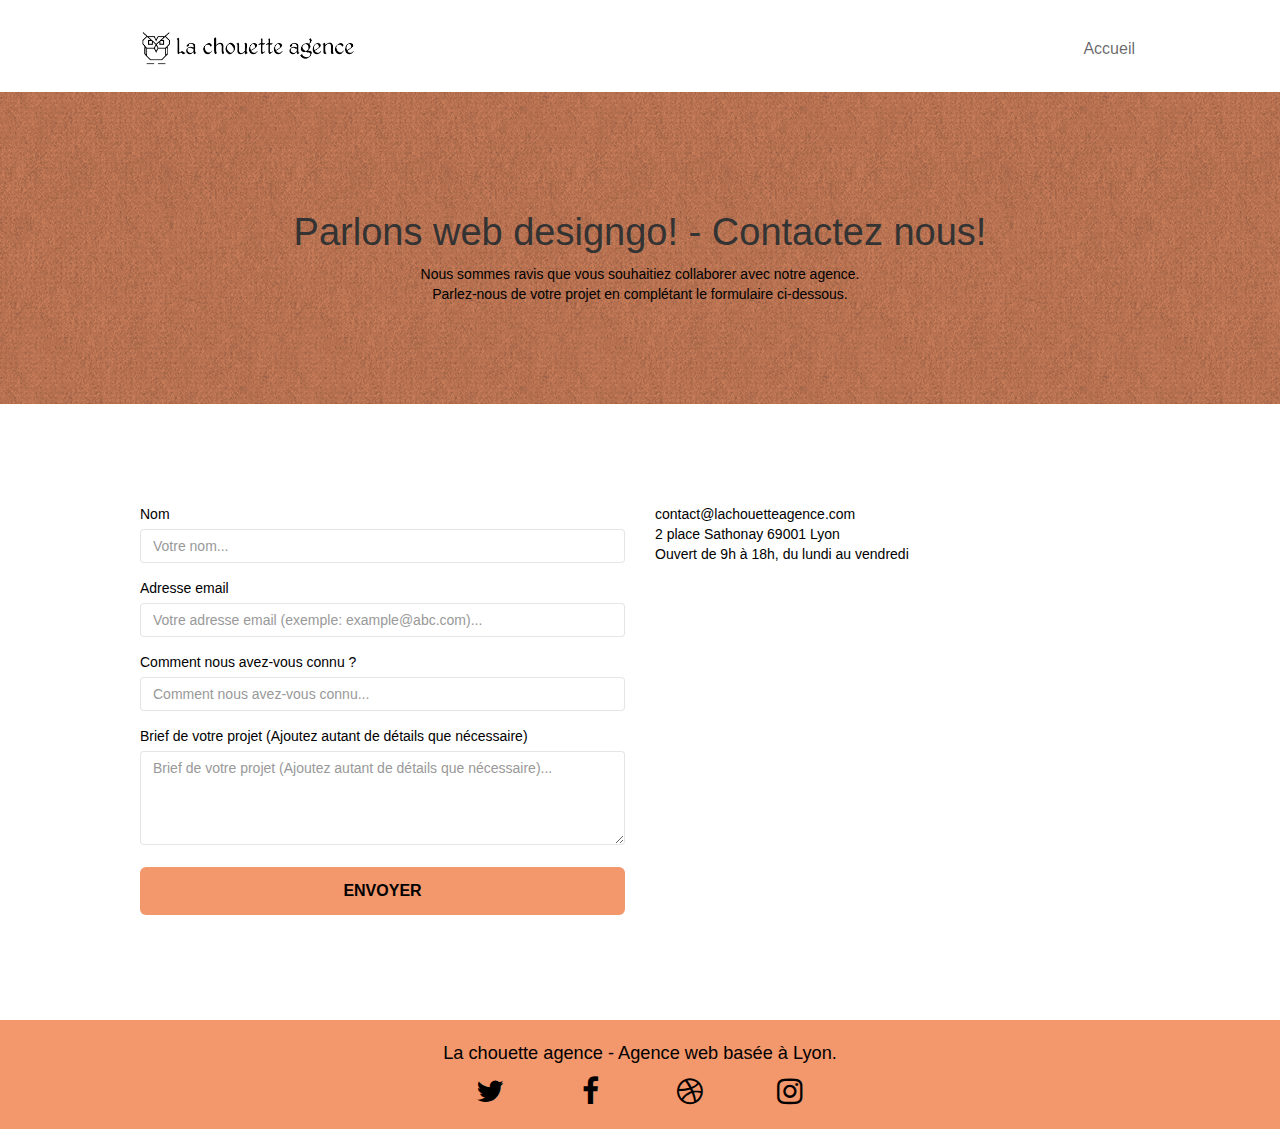
==== contact.html @ 083c74f4 "Fin du projet" ====
<!doctype html>
<html lang="fr">
<head>
    <meta charset="utf-8">
    <meta name="keywords" content="">
    <meta name="description" content="">
    <meta name="viewport" content="width=device-width, initial-scale=1.0, viewport-fit=cover">
		<link rel="shortcut icon" type="image/jpg" href="favicon.jpg">

		<meta name="keywords" content="Agence Web Design Lyon, Web Design Lyon, Conseil design, Créer son site Internet, Design site web, La chouette Agence, La Chouette Agence Web Design Lyon, Trouver une agence web design Lyon, Meilleur agence web design Lyon, Contacter la Chouette Agence">
		
    <meta name="description" content="Contactez la Chouette agence qui est une agence Web Design basée à Lyon, idéal pour créer son site Internet à l'aide de nos professionels">
    
	<link rel="stylesheet" type="text/css" href="./css/bootstrap.min.css">
	<link rel="stylesheet" type="text/css" href="style.min.css">
	<link rel="stylesheet" type="text/css" href="./css/font-awesome.min.css">
	<link rel="stylesheet" type="text/css" href="./css/et-line.min.css">
	<link rel="canonical" href="https://godwin-sys-php.github.io/la-chouette-agence/contact.html" />

	<meta name="robots" content="index, follow">
	
    
	<script src="./js/jquery-2.1.0.min.js" defer></script>
	<script src="./js/bootstrap.min.js" defer></script>
	<script src="./js/blocs.min.js" defer></script>
	<script src="./js/jqBootstrapValidation.min.js" defer></script>
	<script src="./js/formHandler.min.js" defer></script>
  <title>Contact - La Chouette Agence</title>

    
<!-- Analytics -->
 
<!-- Analytics END -->
    
</head>
<body>
<!-- Principal conteneur -->
<main class="page-container" role="main">
    
<!-- bloc-0 -->
<header class="bloc bgc-white l-bloc " id="bloc-0" role="banner">
	<div class="container bloc-sm">
		<nav class="navbar row" role="navigation">
			<div class="navbar-header">
				<a class="navbar-brand" href="index.html"><img src="img/la-chouette-agence.png" alt="Logo de la chouette agence" height="40" /></a>
				<button id="nav-toggle" type="button" class="ui-navbar-toggle navbar-toggle" data-toggle="collapse" data-target=".navbar-1">
					<span class="sr-only">Toggle navigation</span><span class="icon-bar"></span><span class="icon-bar"></span><span class="icon-bar"></span>
				</button>
			</div>
			<div class="collapse navbar-collapse navbar-1 special-dropdown-nav">
				<ul class="site-navigation nav navbar-nav">
					<li class="link">
						<a href="index.html">Accueil</a>
					</li>
				</ul>
			</div>
		</nav>
	</div>
</header>
<!-- bloc-0 END -->

<!-- bloc-6 -->
<section class="bloc bg-dots-bg bg-repeat bgc-atomic-tangerine d-bloc bloc-bg-texture texture-paper" id="bloc-6" role="article">
	<div class="container bloc-lg">
		<div class="row">
			<div class="col-sm-12">
				<h1 class="text-center hero-bloc-text">
					Parlons web designgo! - Contactez nous!
				</h1>
				<p class="text-center mg-lg tc-black tight-width-whitespace">
					Nous sommes ravis que vous souhaitiez collaborer avec notre agence.<br>
					Parlez-nous de votre projet en complétant le formulaire ci-dessous.
				</p>
			</div>
		</div>
	</div>
</section>
<noscript><div class="alert alert-danger" role="alert">
  Ce site serait meilleur si vous activez le JavaScript ou mettez votre navigateur à jour
</div></noscript>
<!-- bloc-6 END -->

<!-- bloc-7 -->
<section class="bloc bgc-white l-bloc" id="bloc-7" role="article">
	<div class="container bloc-lg">
		<div class="row">
			<article class="col-sm-6">
				<form id="form_1" novalidate success-msg="Your message has been sent." fail-msg="Désolé, il semble que notre serveur de messagerie ne répond pas, pardon pour la gêne occasionnée!">
					<div class="form-group">
						<label for="name">
							Nom
						</label>
						<input id="name" placeholder="Votre nom..." aria-label="Entrez votre nom" aria-describedby="btnSubmit" class="form-control" required />
					</div>
					<div class="form-group">
						<label for="email">
							Adresse email
						</label>
						<input id="email" class="form-control" type="email" placeholder="Votre adresse email (exemple: example@abc.com)..." aria-describedby="btnSubmit" aria-label="Entrez votre adresse email" required />
					</div>
					<div class="form-group">
						<label for="input_504">
							Comment nous avez-vous connu ?
						</label>
						<input class="form-control" type="text" placeholder="Comment nous avez-vous connu..." aria-describedby="btnSubmit" aria-label="Comment nous avez-vous connu?" required id="input_504" />
					</div>
					<div class="form-group">
						<label for="message">
							Brief de votre projet (Ajoutez autant de détails que nécessaire)<br>
						</label><textarea id="message" class="form-control" rows="4" cols="50" aria-describedby="btnSubmit" placeholder="Brief de votre projet (Ajoutez autant de détails que nécessaire)..." aria-label="Brief de votre projet (Ajoutez autant de détails que nécessaire)" required></textarea>
					</div> 
					<button class="bloc-button btn btn-lg btn-block cta-hero btn-submit" type="submit" id="btnSubmit">
						Envoyer
					</button>
				</form>
			</article>
			<aside class="col-sm-6">
				<p>
					contact@lachouetteagence.com<br>2 place Sathonay 69001 Lyon<br>Ouvert de 9h à 18h, du lundi au vendredi<br>
				</p>
			</aside>
		</div>
	</div>
</section>
<!-- bloc-7 END -->

<!-- ScrollToTop Button -->
<a class="bloc-button btn btn-d scrollToTop" onclick="scrollToTarget('1')"><span class="fa fa-chevron-up"></span></a>
<!-- ScrollToTop Button END-->


<!-- Footer - bloc-8 -->
<footer class="bloc bgc-atomic-tangerine d-bloc" id="bloc-8" role="contentinfo">
	<div class="container bloc-sm">
		<div class="row">
			<div class="col-sm-12">
				<p class="text-center black">
					La chouette agence - Agence web basée à Lyon.<br>
				</p>
				<div class="row row-no-gutters social">
					<div class="col-sm-3">
						<div class="text-center">
							<a class="social" href="index.html"><span class="fa fa-twitter icon-md"></span></a>
						</div>
					</div>
					<div class="col-sm-3">
						<div class="text-center">
							<a class="social" href="index.html"><span class="fa fa-facebook icon-md"></span></a>
						</div>
					</div>
					<div class="col-sm-3">
						<div class="text-center">
							<a class="social" href="index.html"><span class="fa fa-dribbble icon-md"></span></a>
						</div>
					</div>
					<div class="col-sm-3">
						<div class="text-center">
							<a class="social" href="index.html"><span class="fa fa-instagram icon-md"></span></a>
						</div>
					</div>
				</div>
			</div>
		</div>
	</div>
</footer>
<!-- Footer - bloc-8 END -->

</main>
<!-- Principal conteneur END -->
    

</body>
</html>
---- style.min.css ----
.toChange{font-size:120%}.toChange2{font-size:105%}.toChange3{font-size:105%}.bold{font-weight:700}footer{font-size:130%;color:#000}body{margin:0;padding:0;background:#fff;overflow-x:hidden;-webkit-font-smoothing:antialiased;-moz-osx-font-smoothing:grayscale}.link{transition:all .5s ease-in-out}.link:hover{background-color:#f3976c}a,button{transition:all .3s ease-in-out;outline:0!important}a:hover{text-decoration:none;cursor:pointer}#page-loading-blocs-notifaction{position:fixed;top:0;bottom:0;width:100%;z-index:100000;background:#fff url(img/pageload-spinner.gif) no-repeat center center}.bloc{width:100%;clear:both;background:50% 50% no-repeat;padding:0 50px;-webkit-background-size:cover;-moz-background-size:cover;-o-background-size:cover;background-size:cover;position:relative}.bloc .container{padding-left:0;padding-right:0}.bloc-lg{padding:100px 50px}.bloc-md{padding:50px}.bloc-sm{padding:20px 50px}.bg-b-edge,.bg-bl-edge,.bg-br-edge,.bg-center,.bg-l-edge,.bg-r-edge,.bg-repeat,.bg-t-edge,.bg-tl-edge,.bg-tr-edge{-webkit-background-size:auto!important;-moz-background-size:auto!important;-o-background-size:auto!important;background-size:auto!important}.bg-repeat{background:repeat}.bg-t-edge{background:top no-repeat}.bloc-bg-texture::before{content:"";background-size:2px 2px;position:absolute;top:0;bottom:0;left:0;right:0}.texture-paper::before{background:url(img/texture-paper.png);background-size:280px 280px}.b-parallax{background-attachment:fixed}.d-bloc{color:#000}.d-bloc button:hover{color:rgba(255,255,255,.9)}.d-bloc .icon-round,.d-bloc .icon-rounded,.d-bloc .icon-semi-rounded-a,.d-bloc .icon-semi-rounded-b,.d-bloc .icon-square{border-color:rgba(255,255,255,.9)}.d-bloc .divider-h span{border-color:rgba(255,255,255,.2)}.d-bloc .a-btn,.d-bloc .navbar a,.d-bloc .navbar-brand,.d-bloc a .icon-lg,.d-bloc a .icon-md,.d-bloc a .icon-sm,.d-bloc a .icon-xl,.d-bloc h1 a,.d-bloc h2 a,.d-bloc h3 a,.d-bloc h4 a,.d-bloc h5 a,.d-bloc h6 a,.d-bloc p a{color:#000}.d-bloc .a-btn:hover,.d-bloc .navbar a:hover,.d-bloc .navbar-brand:hover,.d-bloc a:hover .icon-lg,.d-bloc a:hover .icon-md,.d-bloc a:hover .icon-sm,.d-bloc a:hover .icon-xl,.d-bloc h1 a:hover,.d-bloc h2 a:hover,.d-bloc h3 a:hover,.d-bloc h4 a:hover,.d-bloc h5 a:hover,.d-bloc h6 a:hover,.d-bloc p a:hover{color:#fff}.d-bloc .navbar-toggle .icon-bar{background:#fff}.d-bloc .btn-wire,.d-bloc .btn-wire:hover{color:#fff;border-color:#fff}.d-bloc .panel{color:rgba(0,0,0,.5)}.d-bloc .panel button:hover{color:rgba(0,0,0,.7)}.d-bloc .panel icon{border-color:rgba(0,0,0,.7)}.d-bloc .panel .divider-h span{border-color:rgba(0,0,0,.1)}.d-bloc .panel .a-btn{color:rgba(0,0,0,.6)}.d-bloc .panel .a-btn:hover{color:#000}.d-bloc .panel .btn-wire,.d-bloc .panel .btn-wire:hover{color:rgba(0,0,0,.7);border-color:rgba(0,0,0,.3)}.d-bloc .panel,.l-bloc{color:rgba(0,0,0,.5)}.d-bloc .panel button:hover,.l-bloc button:hover{color:rgba(0,0,0,.7)}.l-bloc .icon-round,.l-bloc .icon-rounded,.l-bloc .icon-semi-rounded-a,.l-bloc .icon-semi-rounded-b,.l-bloc .icon-square{border-color:rgba(0,0,0,.7)}.d-bloc .panel .divider-h span,.l-bloc .divider-h span{border-color:rgba(0,0,0,.1)}.d-bloc .panel .a-btn,.l-bloc .a-btn,.l-bloc .navbar a,.l-bloc .navbar-brand,.l-bloc a .icon-lg,.l-bloc a .icon-md,.l-bloc a .icon-sm,.l-bloc a .icon-xl,.l-bloc h1 a,.l-bloc h2 a,.l-bloc h3 a,.l-bloc h4 a,.l-bloc h5 a,.l-bloc h6 a,.l-bloc p a{color:rgba(0,0,0,.6)}.d-bloc .panel .a-btn:hover,.l-bloc .a-btn:hover,.l-bloc .navbar a:hover,.l-bloc .navbar-brand:hover,.l-bloc a:hover .icon-lg,.l-bloc a:hover .icon-md,.l-bloc a:hover .icon-sm,.l-bloc a:hover .icon-xl,.l-bloc h1 a:hover,.l-bloc h2 a:hover,.l-bloc h3 a:hover,.l-bloc h4 a:hover,.l-bloc h5 a:hover,.l-bloc h6 a:hover,.l-bloc p a:hover{color:#000}.l-bloc .navbar-toggle .icon-bar{color:rgba(0,0,0,.6)}.d-bloc .panel .btn-wire,.d-bloc .panel .btn-wire:hover,.l-bloc .btn-wire,.l-bloc .btn-wire:hover{color:rgba(0,0,0,.7);border-color:rgba(0,0,0,.3)}.voffset{margin-top:30px}.voffset-lg{margin-top:80px}.row-no-gutters{margin-right:0;margin-left:0}.row.row-no-gutters>[class*=" col-"],.row.row-no-gutters>[class^=col-]{padding-right:0;padding-left:0}#bloc-1-hero h1{font-size:32px}.navbar{margin-bottom:0;z-index:1}.navbar-brand{height:auto;padding:3px 15px;font-size:25px;font-weight:400;font-weight:600;line-height:44px}.navbar-brand img{max-height:200px;margin:0 5px 0 0;display:inline}.navbar-brand img[src$=svg]{min-width:100px}.nav-center .navbar-brand img{margin:0}.navbar .nav{padding-top:2px;margin-right:-16px;float:right;z-index:1}.nav>li{float:left;margin-top:4px;font-size:16px}.navbar-nav .open .dropdown-menu>li>a{text-align:inherit}.nav>li a:focus,.nav>li a:hover{background:0 0}.navbar-toggle{margin:10px 10px 0 0;border:0}.navbar-toggle:hover{background:0 0!important}.navbar-toggle .icon-bar{background-color:rgba(0,0,0,.5);width:26px}.nav-invert .navbar .nav{float:left}.nav-invert .navbar-brand,.nav-invert .navbar-header{float:right;position:relative;z-index:2}@media (min-width:768px){.site-navigation{position:absolute;top:50%;right:20px;transform:translate(0,-50%);-webkit-transform:translateY(-50%)}.nav>li .dropdown-menu a,.nav>li .dropdown-menu a:hover{color:#484848}.nav-invert .site-navigation{left:0;right:0}.nav-center{text-align:center}.nav-center .navbar-header{width:100%}.nav-center .nav>li,.nav-center .navbar-brand,.nav-center .navbar-header{float:none;display:inline-block}.nav-center .site-navigation{position:relative;width:100%;right:0;margin-right:0;margin-top:20px}.nav-center.mini-nav .navbar-toggle{float:none;margin:10px auto 0}}.nav>li>.dropdown a{background:0 0!important;display:block;padding:14px 15px}nav .caret{margin:0 5px}.dropdown-menu .dropdown-menu{top:-8px;left:100%}.dropdown-menu .dropmenu-flow-right{top:100%;left:0;margin-left:-1px;border-top-left-radius:0;border-top-right-radius:0}.dropdown-menu .dropdown span{border:4px solid #000;border-top-color:transparent;border-right-color:transparent;border-bottom-color:transparent;margin:6px -5px 0 0!important;float:right}.mg-md{margin-top:10px;margin-bottom:20px}.mg-lg{margin-top:10px;margin-bottom:40px}.btn{margin:0 5px 5px 0;color:#000}.btn.pull-right{margin:0 0 5px 5px}.btn-d,.btn-d:focus,.btn-d:hover{color:#fff;background:rgba(0,0,0,.3)}button{outline:0!important}.btn-rd{border-radius:40px}.btn-clean{border:1px solid rgba(0,0,0,.08);border-bottom-color:rgba(0,0,0,.1);text-shadow:0 1px 0 rgba(0,0,1,.1);box-shadow:0 1px 3px rgba(0,0,1,.25),inset 0 1px 0 0 rgba(255,255,255,.15)}.icon-md{font-size:30px!important}.icon-lg{font-size:60px!important}.sm-shadow{text-shadow:0 1px 2px rgba(0,0,0,.3)}.panel-sq,.panel-sq .panel-footer,.panel-sq .panel-heading{border-radius:0}.panel-rd{border-radius:30px}.panel-rd .panel-heading{border-radius:29px 29px 0 0}.panel-rd .panel-footer{border-radius:0 0 29px 29px}.form-control{border-color:rgba(0,0,0,.1);box-shadow:none}.scrollToTop{width:40px;height:40px;position:fixed;bottom:20px;right:20px;opacity:0;z-index:500;transition:all .3s ease-in-out}.scrollToTop span{margin-top:6px}.showScrollTop{font-size:14px;opacity:1}a[data-lightbox]{position:relative;display:block;text-align:center}a[data-lightbox]:hover::before{content:"+";font-family:HelveticaNeue-Light,"Helvetica Neue Light","Helvetica Neue",Helvetica,Arial;font-size:32px;width:50px;height:50px;margin-left:-25px;border-radius:50%;background:rgba(0,0,0,.6);color:#fff;font-weight:100;z-index:1;position:absolute;top:50%;transform:translateY(-50%);-webkit-transform:translateY(-50%)}a[data-lightbox]:hover img{opacity:.6;-webkit-animation-fill-mode:none;animation-fill-mode:none}#lightbox-modal{display:flex;align-items:center}#lightbox-modal .modal-dialog{width:90%;max-width:900px;margin:0 auto 0}#lightbox-modal .modal-dialog img{max-height:90vh;margin:0 auto}.lightbox-caption{padding:20px;color:#fff;background:rgba(0,0,0,.5);position:absolute;left:15px;right:15px;bottom:5px}.close-lightbox{color:#fff;font-size:30px;position:absolute;top:20px;right:20px;z-index:20;background:rgba(0,0,0,.5);border:none;line-height:30px;padding:0 9px 5px;opacity:.3}.close-lightbox:hover,.next-lightbox:hover,.prev-lightbox:hover{opacity:1;color:#fff}.next-lightbox,.prev-lightbox{font-size:20px;color:rgba(255,255,255,.9);background:rgba(0,0,0,.5);transition:all .2s ease-in-out;position:absolute;top:45%;z-index:1;opacity:.4}.next-lightbox{padding:6px 8px 1px 13px;right:25px}.prev-lightbox{padding:6px 13px 1px 10px;left:25px}.snapshot-lb .modal-body{padding-bottom:45px}.snapshot-lb .lightbox-caption{padding:0;color:rgba(0,0,0,.5);background:0 0}.btn,a,h1,h2,h3,h4,h5,h6,label,p{font-family:helvetica;font-weight:400;color:#000}.container{max-width:1000px}.hero-bloc-text{font-size:38px}.hero-bloc-text-sub{font-size:36px}.statement-bloc-text{line-height:26px;font-style:italic;font-size:20px;text-align:center;font-weight:lighter;max-width:520px;margin:auto auto auto auto}.tight-width-whitespace{max-width:600px;margin:auto auto auto auto}.h1{font-size:20px;font-family:"Open Sans"}.cta-hero{margin-top:22px;color:#000;text-transform:uppercase;padding:12px 28px 12px 28px;font-size:16px;font-weight:700}.social{max-width:400px;margin:auto auto auto auto}h2{font-size:22px;line-height:1.4em}h3{font-size:15px;text-transform:uppercase;font-weight:700;color:#333!important}.med-width-whitespace{max-width:800px;margin:auto auto auto auto;box-shadow:0 0 0 #000}h1{color:#333!important}h4{color:#333!important}.icons{margin-bottom:14px;margin-top:24px}.white{color:#fff!important}.portfolio-thumb{margin-bottom:24px}.portfolio-row{margin-bottom:44px;margin-top:50px}.avatar{box-shadow:0 4px 9px rgba(0,0,0,.3)}.black-background{background-color:rgba(165,147,99,.7);padding:40px 40px 40px 40px}.bold-link{font-weight:900;text-decoration:underline!important}.bgc-white{background-color:#fff}.bgc-dark-slate-blue{background-color:#364577}.bgc-atomic-tangerine{background-color:#f3976c}.tc-white{color:#f3976c!important}.btn-atomic-tangerine{background:#f3976c;color:#000}.btn-atomic-tangerine:hover{background:#000;color:#f3976c}.btn-submit{background:#f3976c;color:#000}.btn-submit:hover{background:#000;color:#f3976c!important}.ltc-white{color:#fff!important}.ltc-white:hover{color:#ccc!important}.ltc-atomic-tangerine{color:#f3976c!important}.ltc-atomic-tangerine:hover{color:#c27956!important}.icon-dark-slate-blue{color:#364577!important;border-color:#364577!important}.bg-dots-bg{background-image:url(img/dots-bg.png)}.bg-lines-h2-bg{background-image:url(img/lines-h2-bg.png)}.bg-banniere{background-image:url(img/la-chouette-agence-banniere.jpg)}.bg-presentation{background-image: url("img/image-de-presentation.jpg");}@media (max-width:1024px){.bloc{padding-left:20px;padding-right:20px}.bloc-tile-2.full-width-bloc .container,.bloc-tile-3.full-width-bloc .container,.bloc-tile-4.full-width-bloc .container,.bloc.full-width-bloc{padding-left:0;padding-right:0}}@media (max-width:992px) and (min-width:768px){.navbar .nav{max-width:80%}.nav-center.navbar .nav{max-width:100%}}@media only screen and (min-device-width:768px) and (max-device-width:1024px) and (orientation:landscape){.b-parallax{background-attachment:scroll}}@media only screen and (min-device-width:1024px) and (max-device-width:1366px) and (-webkit-min-device-pixel-ratio:1.5){.b-parallax{background-attachment:scroll}}@media (max-width:991px){.container{width:100%}.b-parallax{background-attachment:scroll}#hero-bloc,.page-container{overflow-x:hidden;position:relative}.bloc{padding-left:constant(safe-area-inset-left);padding-right:constant(safe-area-inset-right)}.bloc-group,.bloc-group .bloc{display:block;width:100%}.bloc-fill-screen .fill-bloc-bottom-edge,.bloc-fill-screen .fill-bloc-top-edge{padding:0 20px;padding-left:constant(safe-area-inset-left);padding-right:constant(safe-area-inset-right)}}@media (max-width:767px){.page-container{overflow-x:hidden;position:relative}#disqus_thread,h1,h2,h3,h4,h5,h6,p{padding-left:10px!important;padding-right:10px!important}.b-parallax{background-attachment:scroll}.navbar .nav{padding-top:0;border-top:1px solid rgba(0,0,0,.2);float:none!important}.navbar.row{margin-left:0;margin-right:0}.site-navigation{position:inherit;transform:none;-webkit-transform:none;-ms-transform:none}.nav>li{margin-top:0;border-bottom:1px solid rgba(0,0,0,.1);background:rgba(0,0,0,.05);text-align:left;padding-left:15px;width:100%}.nav>li:hover{background:rgba(0,0,0,.08)}.dropdown .dropdown a .caret{float:none;margin:5px 0 0 10px!important;border:4px solid #000;border-bottom-color:transparent;border-right-color:transparent;border-left-color:transparent}#hero-bloc .navbar .nav{background:rgba(0,0,0,.8)}#hero-bloc .navbar .nav a{color:rgba(255,255,255,.6)}.hero{padding:50px 0}.hero-nav{left:-1px;right:-1px}.navbar-collapse{padding:0;overflow-x:hidden;-webkit-box-shadow:none;box-shadow:none}.navbar-brand img{max-height:40px;width:auto}.nav-invert .navbar-header{float:none;width:100%}.nav-invert .navbar-toggle{float:left;margin-left:10px}.bloc{padding-left:0;padding-right:0}.bloc-lg,.bloc-xl,.bloc-xxl{padding:40px 0}.bloc-md,.bloc-sm{padding-left:0;padding-right:0}.bloc-fill-screen .fill-bloc-bottom-edge,.bloc-fill-screen .fill-bloc-top-edge,.bloc-tile-2 .container,.bloc-tile-3 .container,.bloc-tile-4 .container{padding-left:0;padding-right:0}.a-block{padding:0 10px}.btn-dwn{display:none}.voffset{margin-top:5px}.voffset-md{margin-top:20px}.voffset-lg{margin-top:30px}form{padding:5px}.close-lightbox{display:inline-block}.blocsapp-device-iphone5{background-size:216px 425px;padding-top:60px;width:216px;height:425px}.blocsapp-device-iphone5 img{width:180px;height:320px}}@media (max-width:400px){.bloc{padding-left:0;padding-right:0}}@media (max-width:767px){.bloc-mob-center-text{text-align:center}}
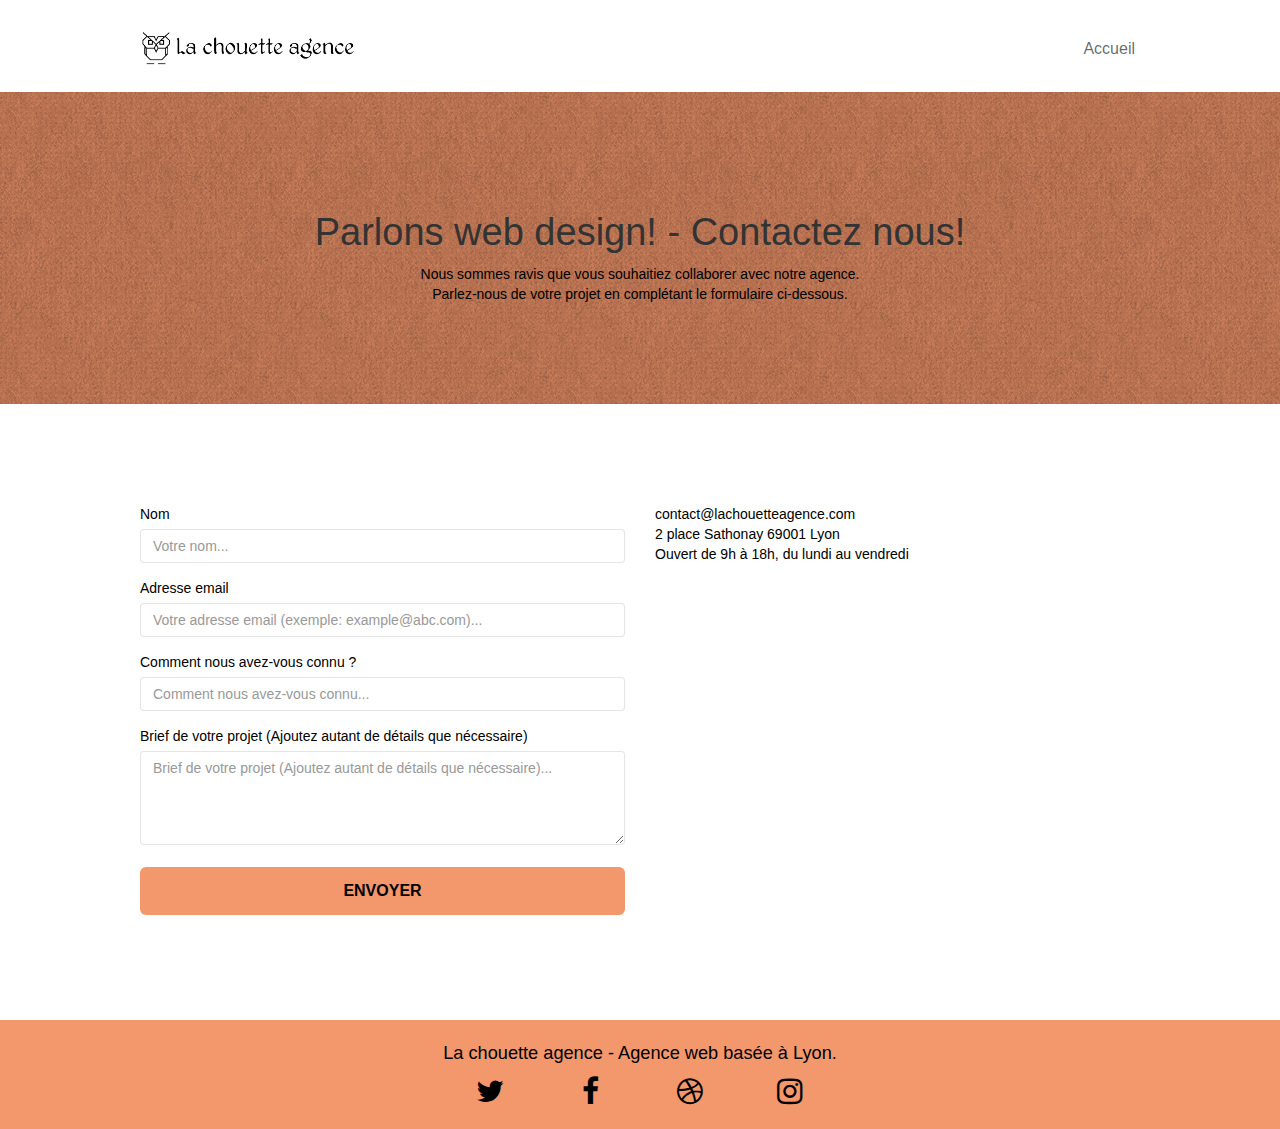
==== commit 99276904: "Final commit" ====
--- a/contact.html
+++ b/contact.html
@@ -2,8 +2,6 @@
 <html lang="fr">
 <head>
     <meta charset="utf-8">
-    <meta name="keywords" content="">
-    <meta name="description" content="">
     <meta name="viewport" content="width=device-width, initial-scale=1.0, viewport-fit=cover">
 		<link rel="shortcut icon" type="image/jpg" href="favicon.jpg">
 
@@ -65,7 +63,7 @@
 		<div class="row">
 			<div class="col-sm-12">
 				<h1 class="text-center hero-bloc-text">
-					Parlons web designgo! - Contactez nous!
+					Parlons web design! - Contactez nous!
 				</h1>
 				<p class="text-center mg-lg tc-black tight-width-whitespace">
 					Nous sommes ravis que vous souhaitiez collaborer avec notre agence.<br>
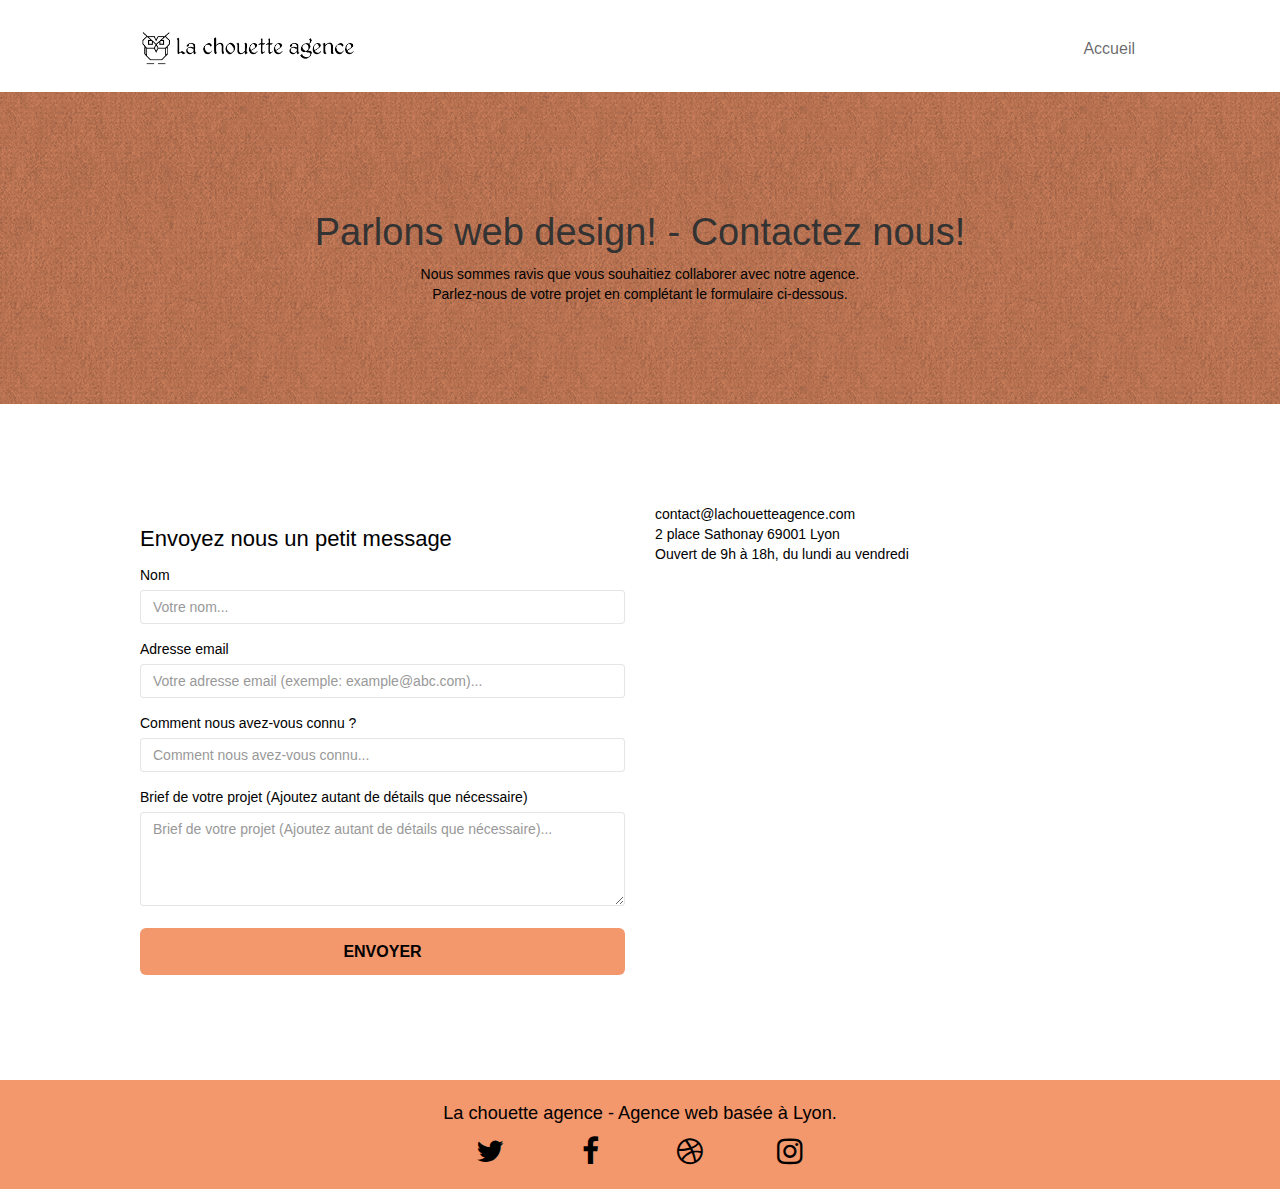
==== commit ea169c61: "Final commit" ====
--- a/contact.html
+++ b/contact.html
@@ -33,12 +33,12 @@
 </head>
 <body>
 <!-- Principal conteneur -->
-<main class="page-container" role="main">
+<main class="page-container">
     
 <!-- bloc-0 -->
-<header class="bloc bgc-white l-bloc " id="bloc-0" role="banner">
+<header class="bloc bgc-white l-bloc " id="bloc-0">
 	<div class="container bloc-sm">
-		<nav class="navbar row" role="navigation">
+		<nav class="navbar row">
 			<div class="navbar-header">
 				<a class="navbar-brand" href="index.html"><img src="img/la-chouette-agence.png" alt="Logo de la chouette agence" height="40" /></a>
 				<button id="nav-toggle" type="button" class="ui-navbar-toggle navbar-toggle" data-toggle="collapse" data-target=".navbar-1">
@@ -58,7 +58,7 @@
 <!-- bloc-0 END -->
 
 <!-- bloc-6 -->
-<section class="bloc bg-dots-bg bg-repeat bgc-atomic-tangerine d-bloc bloc-bg-texture texture-paper" id="bloc-6" role="article">
+<article class="bloc bg-dots-bg bg-repeat bgc-atomic-tangerine d-bloc bloc-bg-texture texture-paper" id="bloc-6" role="article">
 	<div class="container bloc-lg">
 		<div class="row">
 			<div class="col-sm-12">
@@ -72,17 +72,18 @@
 			</div>
 		</div>
 	</div>
-</section>
+</article>
 <noscript><div class="alert alert-danger" role="alert">
   Ce site serait meilleur si vous activez le JavaScript ou mettez votre navigateur à jour
 </div></noscript>
 <!-- bloc-6 END -->
 
 <!-- bloc-7 -->
-<section class="bloc bgc-white l-bloc" id="bloc-7" role="article">
+<article class="bloc bgc-white l-bloc" id="bloc-7" role="article">
 	<div class="container bloc-lg">
 		<div class="row">
-			<article class="col-sm-6">
+			<section class="col-sm-6">
+				<h2>Envoyez nous un petit message</h2>
 				<form id="form_1" novalidate success-msg="Your message has been sent." fail-msg="Désolé, il semble que notre serveur de messagerie ne répond pas, pardon pour la gêne occasionnée!">
 					<div class="form-group">
 						<label for="name">
@@ -111,7 +112,7 @@
 						Envoyer
 					</button>
 				</form>
-			</article>
+			</section>
 			<aside class="col-sm-6">
 				<p>
 					contact@lachouetteagence.com<br>2 place Sathonay 69001 Lyon<br>Ouvert de 9h à 18h, du lundi au vendredi<br>
@@ -119,7 +120,7 @@
 			</aside>
 		</div>
 	</div>
-</section>
+</article>
 <!-- bloc-7 END -->
 
 <!-- ScrollToTop Button -->
@@ -128,7 +129,7 @@
 
 
 <!-- Footer - bloc-8 -->
-<footer class="bloc bgc-atomic-tangerine d-bloc" id="bloc-8" role="contentinfo">
+<footer class="bloc bgc-atomic-tangerine d-bloc" id="bloc-8">
 	<div class="container bloc-sm">
 		<div class="row">
 			<div class="col-sm-12">
@@ -138,22 +139,22 @@
 				<div class="row row-no-gutters social">
 					<div class="col-sm-3">
 						<div class="text-center">
-							<a class="social" href="index.html"><span class="fa fa-twitter icon-md"></span></a>
+							<a class="social" aria-hidden="true"><span class="fa fa-twitter icon-md"></span></a>
 						</div>
 					</div>
 					<div class="col-sm-3">
 						<div class="text-center">
-							<a class="social" href="index.html"><span class="fa fa-facebook icon-md"></span></a>
+							<a class="social" aria-hidden="true"><span class="fa fa-facebook icon-md"></span></a>
 						</div>
 					</div>
 					<div class="col-sm-3">
 						<div class="text-center">
-							<a class="social" href="index.html"><span class="fa fa-dribbble icon-md"></span></a>
+							<a class="social" aria-hidden="true"><span class="fa fa-dribbble icon-md"></span></a>
 						</div>
 					</div>
 					<div class="col-sm-3">
 						<div class="text-center">
-							<a class="social" href="index.html"><span class="fa fa-instagram icon-md"></span></a>
+							<a class="social" aria-hidden="true"><span class="fa fa-instagram icon-md"></span></a>
 						</div>
 					</div>
 				</div>
